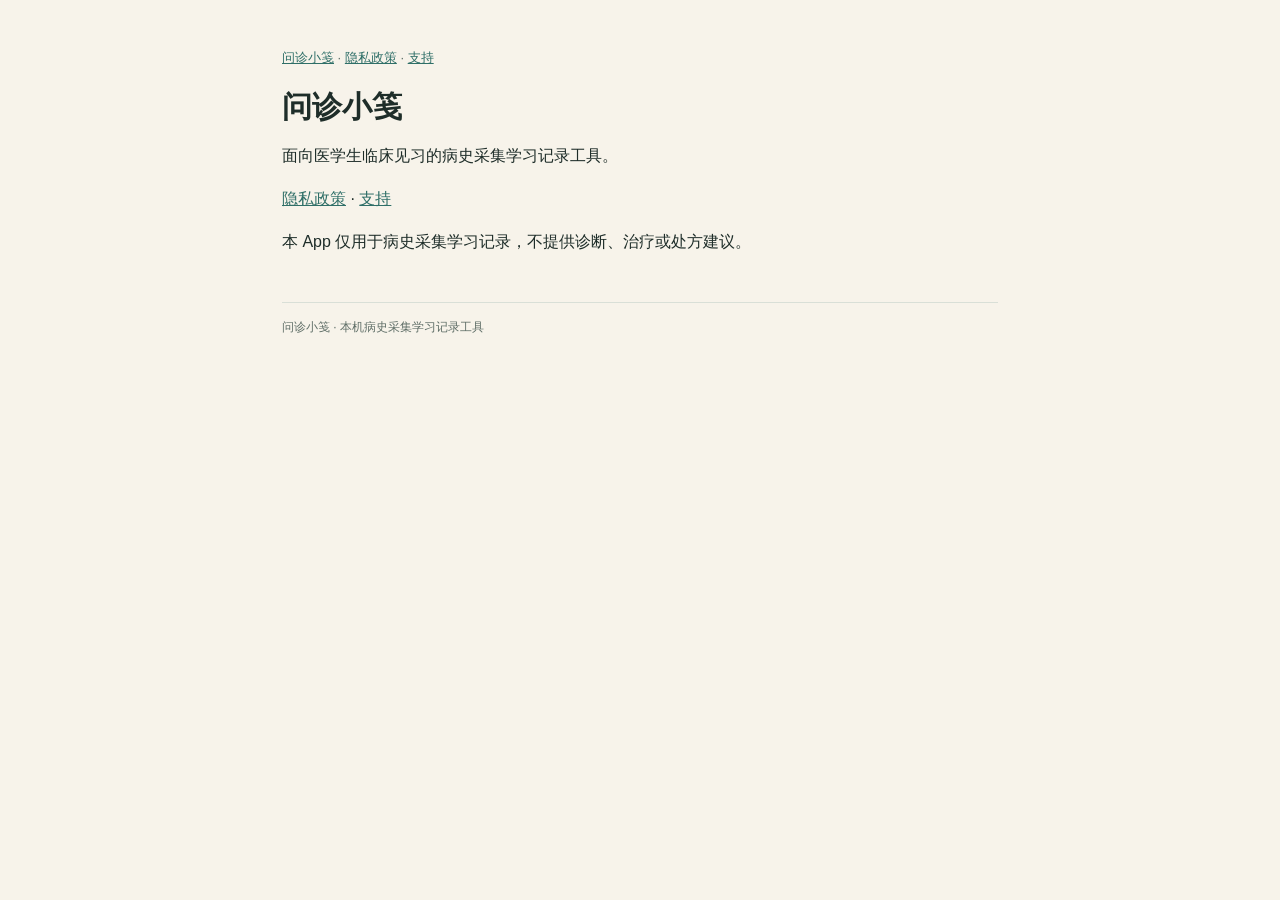
==== index.html @ c6580452 "Add files via upload" ====
<!doctype html>
<html lang="zh-CN"><head><meta charset="utf-8"><meta name="viewport" content="width=device-width,initial-scale=1">
<title>问诊小笺</title><link rel="stylesheet" href="style.css"></head>
<body><main><p class="top"><a href="index.html">问诊小笺</a> · <a href="privacy.html">隐私政策</a> · <a href="support.html">支持</a></p>
<h1>问诊小笺</h1>
<p>面向医学生临床见习的病史采集学习记录工具。</p>
<p><a href="privacy.html">隐私政策</a> · <a href="support.html">支持</a></p>
<p>本 App 仅用于病史采集学习记录，不提供诊断、治疗或处方建议。</p>
<p class="footer">问诊小笺 · 本机病史采集学习记录工具</p></main></body></html>
---- style.css ----
:root{--ink:#1e2d29;--muted:#5f6e67;--paper:#f7f3ea;--accent:#2f6f68;--line:#d9dfd7}
*{box-sizing:border-box}body{margin:0;background:var(--paper);color:var(--ink);font:16px/1.7 -apple-system,BlinkMacSystemFont,"PingFang SC","Noto Sans SC",sans-serif}
main{max-width:760px;margin:0 auto;padding:34px 22px 60px}h1{font-size:30px;line-height:1.3;margin:18px 0 8px}h2{font-size:21px;margin:30px 0 8px}h3{font-size:17px;margin:22px 0 6px}p,li{color:var(--ink)}blockquote{margin:16px 0;padding:10px 14px;border-left:3px solid var(--accent);background:#fffdf8;color:var(--muted)}
a{color:var(--accent)}code{background:#fffdf8;padding:1px 4px;border-radius:4px}pre{overflow:auto;background:#fffdf8;padding:12px;border-radius:8px}
.top{font-size:13px;color:var(--muted)}.footer{margin-top:46px;padding-top:14px;border-top:1px solid var(--line);font-size:12px;color:var(--muted)}
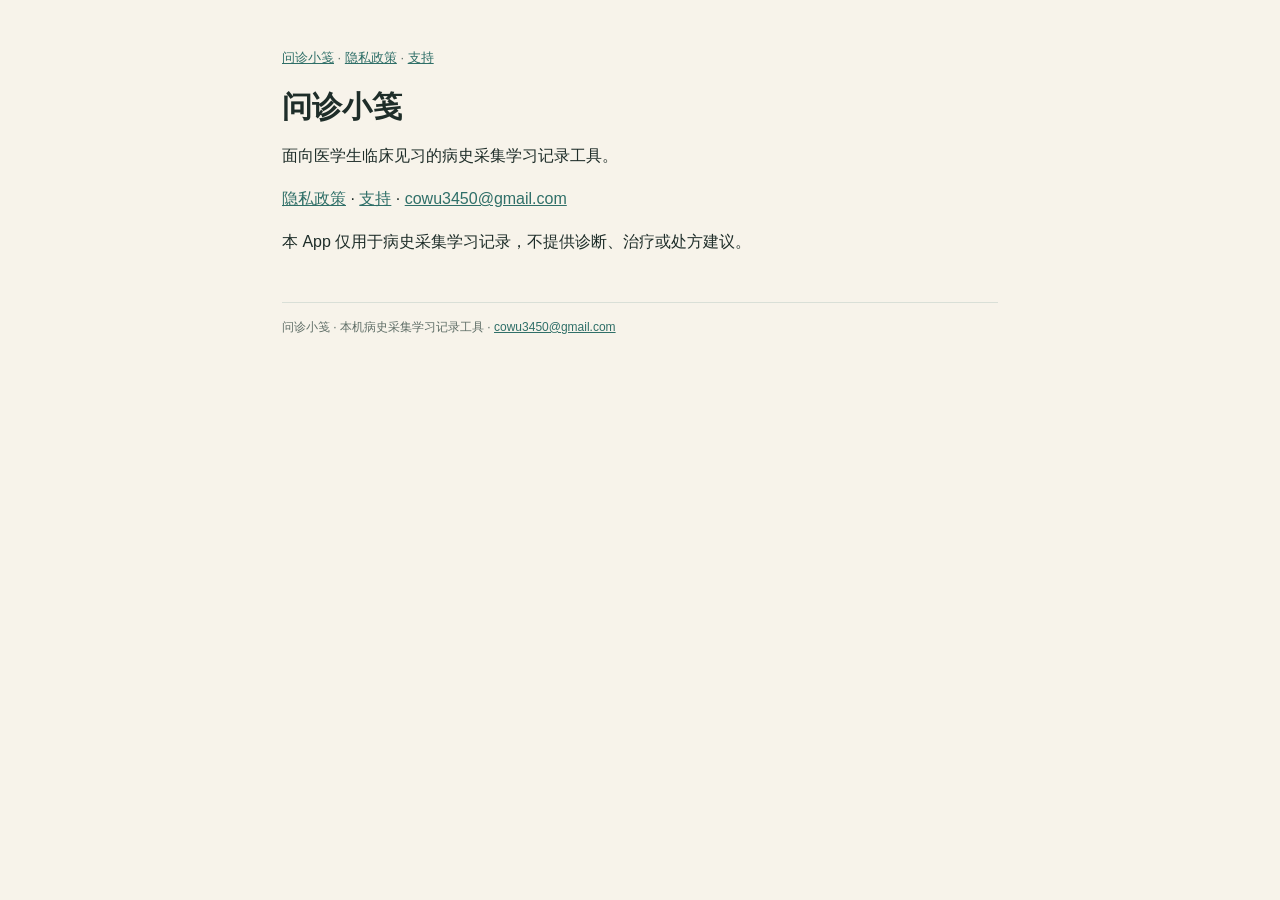
==== commit 1ec75089: "Add files via upload" ====
--- a/index.html
+++ b/index.html
@@ -4,6 +4,6 @@
 <body><main><p class="top"><a href="index.html">问诊小笺</a> · <a href="privacy.html">隐私政策</a> · <a href="support.html">支持</a></p>
 <h1>问诊小笺</h1>
 <p>面向医学生临床见习的病史采集学习记录工具。</p>
-<p><a href="privacy.html">隐私政策</a> · <a href="support.html">支持</a></p>
+<p><a href="privacy.html">隐私政策</a> · <a href="support.html">支持</a> · <a href="mailto:cowu3450@gmail.com">cowu3450@gmail.com</a></p>
 <p>本 App 仅用于病史采集学习记录，不提供诊断、治疗或处方建议。</p>
-<p class="footer">问诊小笺 · 本机病史采集学习记录工具</p></main></body></html>+<p class="footer">问诊小笺 · 本机病史采集学习记录工具 · <a href="mailto:cowu3450@gmail.com">cowu3450@gmail.com</a></p></main></body></html>
--- a/style.css
+++ b/style.css
@@ -1,5 +1,5 @@
 :root{--ink:#1e2d29;--muted:#5f6e67;--paper:#f7f3ea;--accent:#2f6f68;--line:#d9dfd7}
 *{box-sizing:border-box}body{margin:0;background:var(--paper);color:var(--ink);font:16px/1.7 -apple-system,BlinkMacSystemFont,"PingFang SC","Noto Sans SC",sans-serif}
 main{max-width:760px;margin:0 auto;padding:34px 22px 60px}h1{font-size:30px;line-height:1.3;margin:18px 0 8px}h2{font-size:21px;margin:30px 0 8px}h3{font-size:17px;margin:22px 0 6px}p,li{color:var(--ink)}blockquote{margin:16px 0;padding:10px 14px;border-left:3px solid var(--accent);background:#fffdf8;color:var(--muted)}
-a{color:var(--accent)}code{background:#fffdf8;padding:1px 4px;border-radius:4px}pre{overflow:auto;background:#fffdf8;padding:12px;border-radius:8px}
+a{color:var(--accent)}code{background:#fffdf8;padding:1px 4px;border-radius:4px}pre{overflow:auto;background:#fffdf8;padding:12px;border-radius:8px}hr{border:0;border-top:1px solid var(--line);margin:30px 0}
 .top{font-size:13px;color:var(--muted)}.footer{margin-top:46px;padding-top:14px;border-top:1px solid var(--line);font-size:12px;color:var(--muted)}
